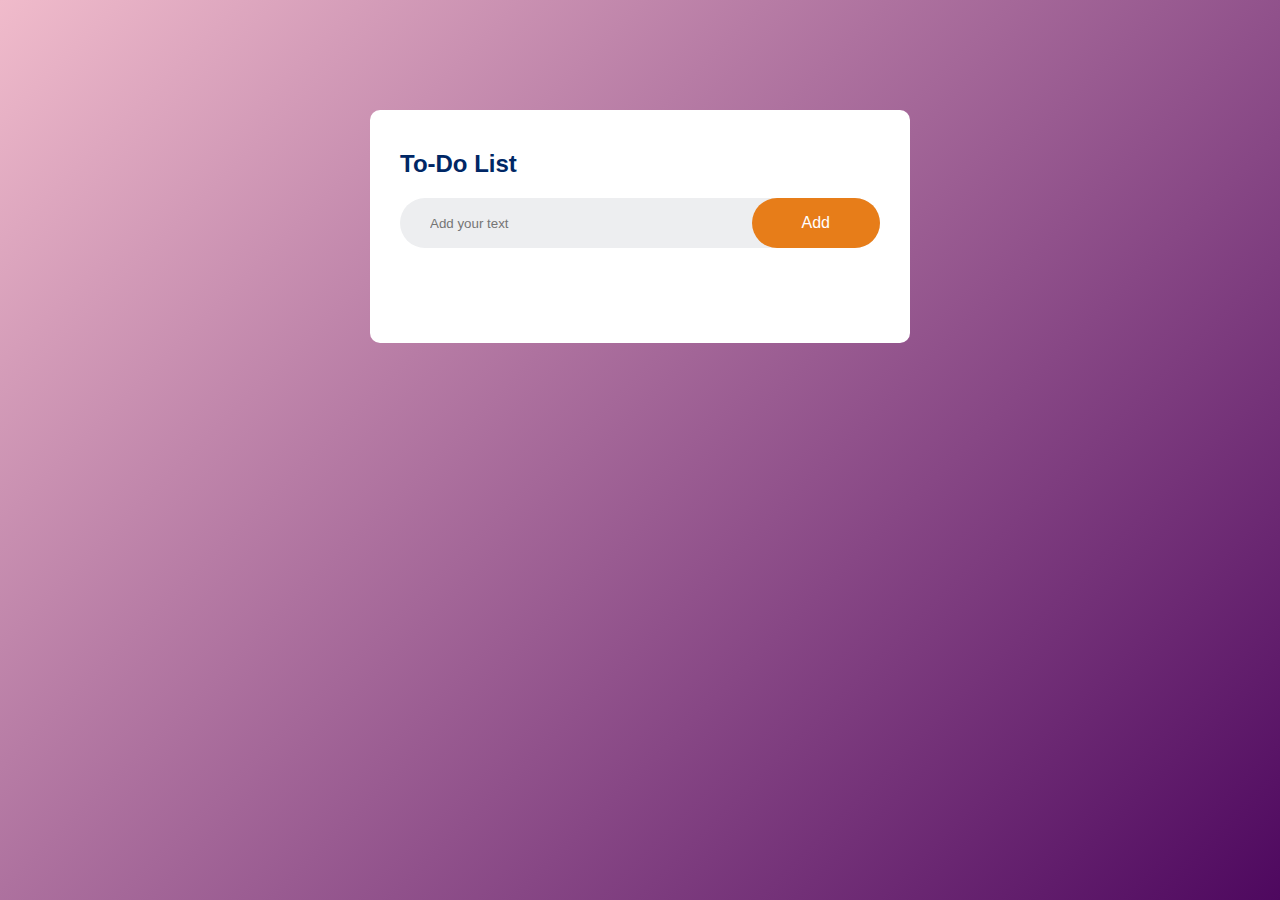
==== index.html @ 65eaeeb0 "Add files via upload" ====
<!DOCTYPE html>
<html lang="en">
<head>
    <meta charset="UTF-8">
    <meta name="viewport" content="width=device-width, initial-scale=1.0">
    <title>To do List App</title>
    <link rel="stylesheet" href="styles.css">

</head>
<body>
    <div class="container">
       <div class="todoApp">
        <h2>To-Do List <img src="/To-do_list/to-doList.png" alt=""></h2>
        <div class="row">
            <input type="text" id="input_box"  placeholder="Add your text">
            <button onclick="AddTask()">Add</button>
        </div>
        <ul id="list-container">
            
        </ul>
        </div>
       </div> 
    </div>
    <script src="script.js"></script>
</body>
</html>
---- styles.css ----
*{
    margin: 0;
    padding: 0;
    font-family: Arial, Helvetica, sans-serif;
    box-sizing: border-box;
}
.container{
    width: 100%;
    min-height: 100vh;
background: linear-gradient(135deg, #f0bbcb,#4e085f);
padding: 10px;
} 
.todoApp{
    width: 100%;
    max-width: 540px;
    background: #fff;
    margin: 100px auto 20px;
    padding: 40px 30px 70px;
    border-radius: 10px;
}
.todoApp h2{
    color: #002765;
    display: flex;
    align-items: center;
    margin-bottom: 20px;
}
.todoApp h2 img{
    width: 30px;
    margin-left: 10px;
}
.row{
    display: flex;
    align-items: center;
    justify-content: space-between;
    background: #edeef0;
    border-radius: 30px;
    padding-left: 20px;
    margin-bottom: 25px;

}
input{
    flex: 1;
    border: none;
    outline: none;
    background: transparent;
    padding: 10px;
    font-weight: 14px;
}
button{
    border: none;
    outline: none;
    padding: 16px 50px;
    color: #ffffff;
    background-color: rgb(231, 125, 25);
    font-size: 16px;
    cursor: pointer;
    border-radius: 40px;
}
ul li{
    list-style: none;
    font-size: 17px;
    padding: 12px 8px 12px 50px;
    user-select: none;
    position: relative;
    cursor: pointer;
}
ul li::before{
    content: '';
    position: absolute;
    height: 28px;
    width: 28px;
    border-radius: 50%;
    background-image: url(/To-do_list/unchecked.png);
    background-size: cover;
    background-position: center;
    top: 9px;
    left: 8px;
}
    ul li.checked{
        color: #555;
        text-decoration: line-through;
    }
    ul li.checked::before{
        background-image: url(/To-do_list/checked.png);
    }
ul li span{
    position: absolute;
    right: 0;
    top:5px;
    width: 40px;
    height: 40px;
    font-size: 22px;
    color: #555;
    line-height: 40px;
    text-align: center;
    border-radius: 50%;
}
ul li span:hover{
    background: #edeef0;
}
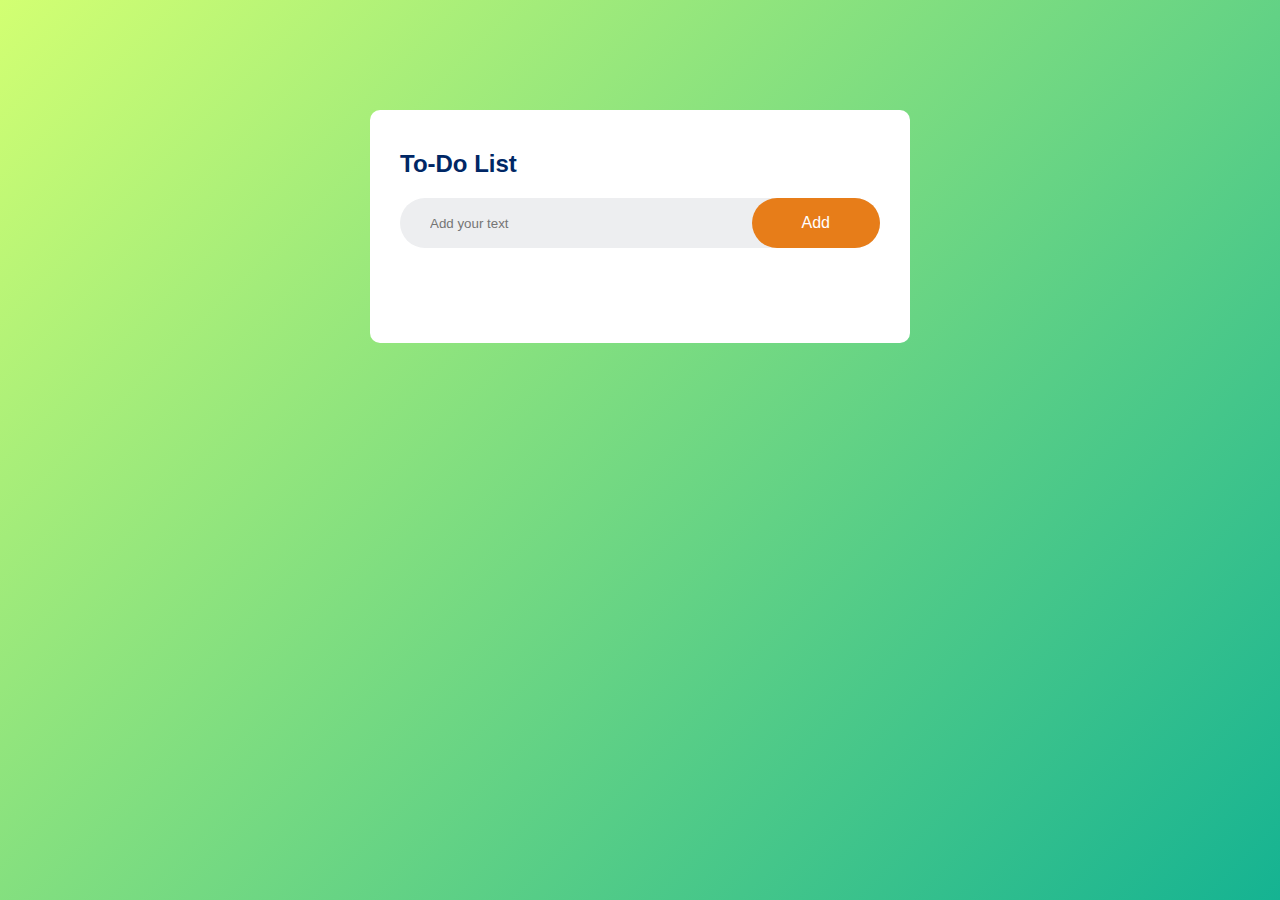
==== commit d754b19b: "Update index and styles for better layout" ====
--- a/index.html
+++ b/index.html
@@ -10,7 +10,7 @@
 <body>
     <div class="container">
        <div class="todoApp">
-        <h2>To-Do List <img src="/To-do_list/to-doList.png" alt=""></h2>
+        <h2>To-Do List <img src="/todo-list/to-doList.png" alt=""></h2>
         <div class="row">
             <input type="text" id="input_box"  placeholder="Add your text">
             <button onclick="AddTask()">Add</button>
--- a/styles.css
+++ b/styles.css
@@ -7,7 +7,7 @@
 .container{
     width: 100%;
     min-height: 100vh;
-background: linear-gradient(135deg, #f0bbcb,#4e085f);
+background: linear-gradient(135deg, #D2FF72,#15B392);
 padding: 10px;
 } 
 .todoApp{
@@ -70,7 +70,7 @@
     height: 28px;
     width: 28px;
     border-radius: 50%;
-    background-image: url(/To-do_list/unchecked.png);
+    background-image: url(/todo-list/unchecked.png);
     background-size: cover;
     background-position: center;
     top: 9px;
@@ -81,7 +81,7 @@
         text-decoration: line-through;
     }
     ul li.checked::before{
-        background-image: url(/To-do_list/checked.png);
+        background-image: url(/todo-list/checked.png);
     }
 ul li span{
     position: absolute;
